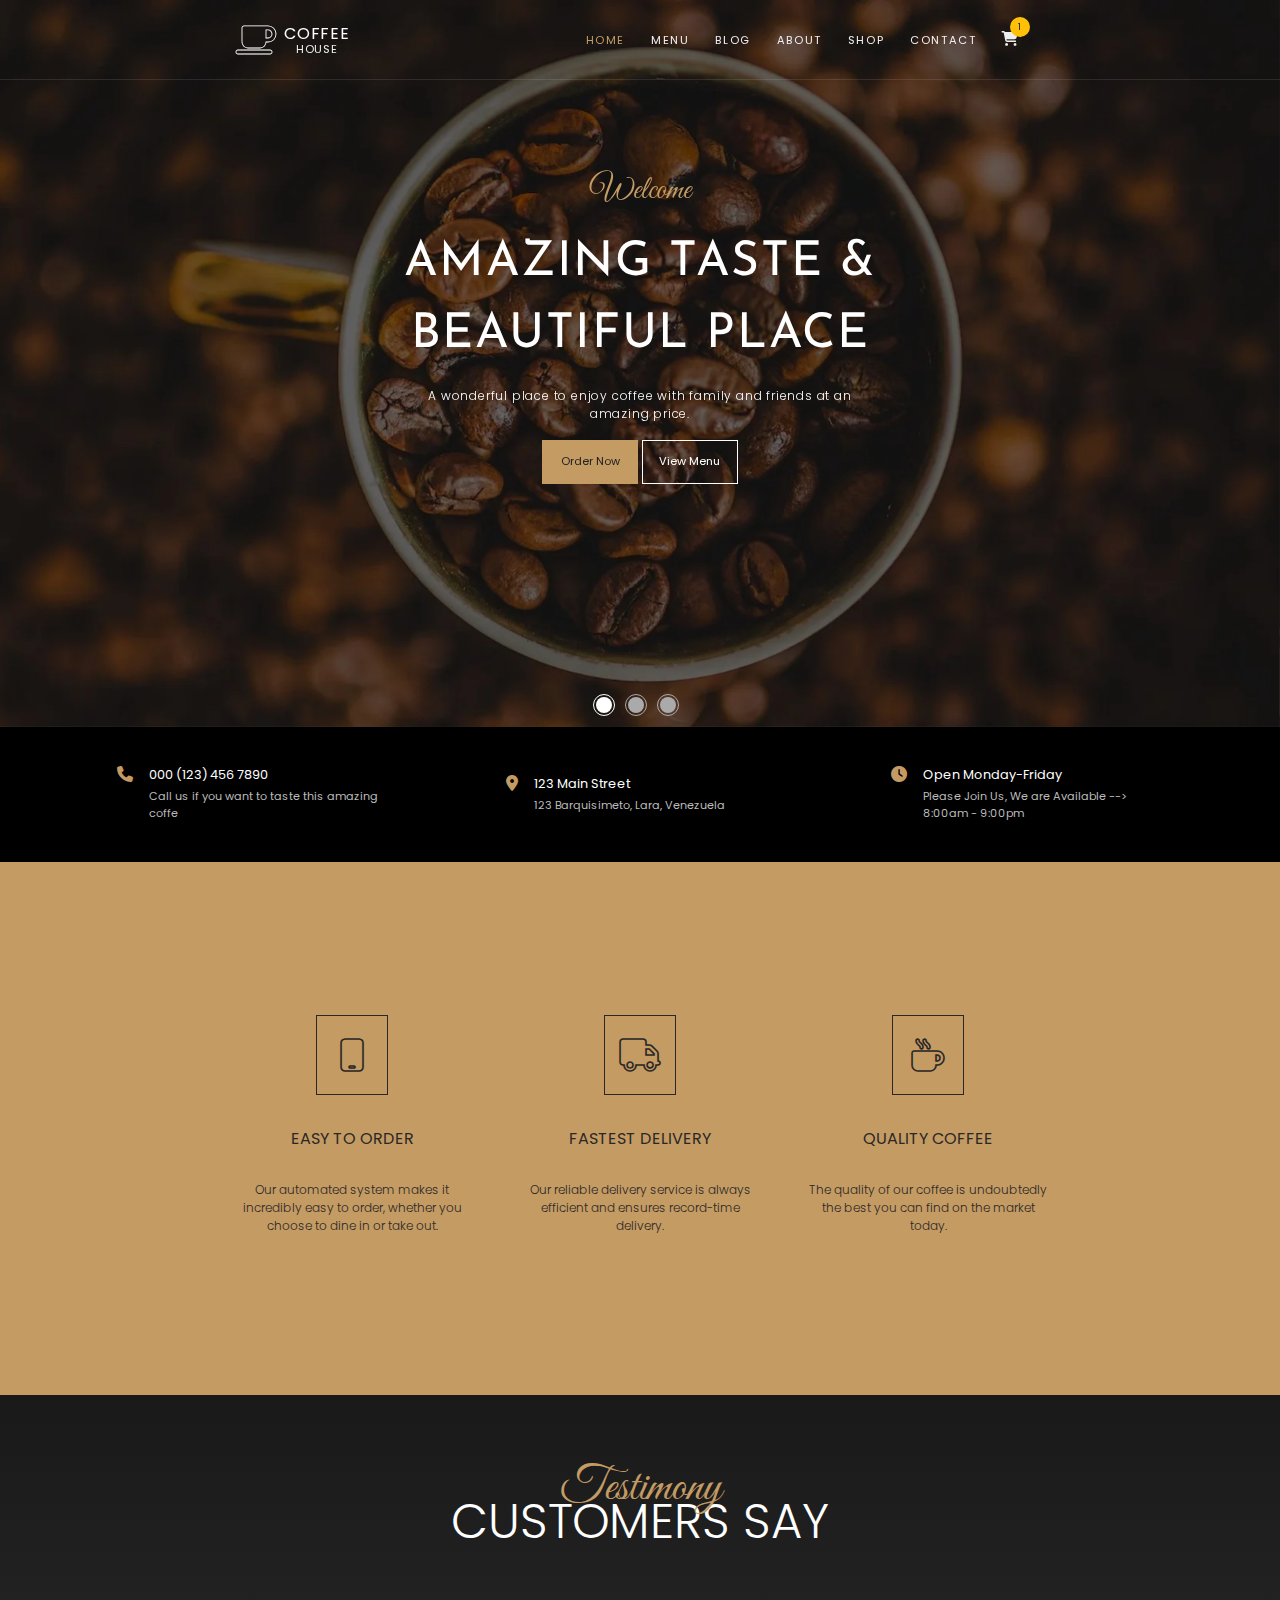
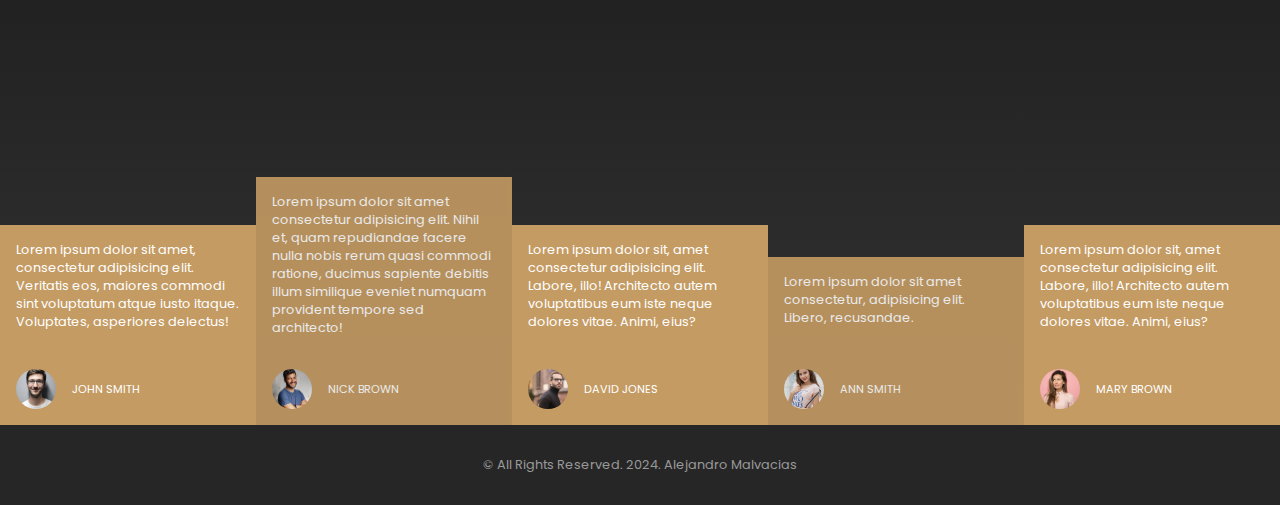
==== index.html @ 24fc2334 "Finish the project" ====
<!DOCTYPE html>
<html lang="en">
  <head>
    <meta charset="UTF-8" />
    <meta http-equiv="X-UA-Compatible" content="IE=edge" />
    <meta name="viewport" content="width=device-width, initial-scale=1.0" />
    <title>Coffee House</title>
    <link rel="stylesheet" href="styles/styles.css" />
    <link
      rel="stylesheet"
      href="https://cdnjs.cloudflare.com/ajax/libs/font-awesome/6.2.1/css/all.min.css"
    />
    <link rel="preconnect" href="https://fonts.googleapis.com" />
    <link rel="preconnect" href="https://fonts.gstatic.com" crossorigin />
    <link
      href="https://fonts.googleapis.com/css2?family=Great+Vibes&family=Josefin+Sans:wght@300;400;700&family=Poppins:wght@300;400;700&display=swap"
      rel="stylesheet"
    />
    <link
      rel="stylesheet"
      href="https://cdn.jsdelivr.net/npm/swiper@8/swiper-bundle.min.css"
    />
  </head>
  <body>
    <!-- Container -->
    <div class="container">
      <nav class="navbar">
        <div class="logo">
          <i class="fa-solid fa-mug-saucer"></i>
          <div class="logo-text">
            <span>Coffee</span>
            <span>House</span>
          </div>
        </div>
        <div class="navigation">
          <a href="index.html" target="_blank">Home</a>
          <a href="menu.html" target="_blank">Menu</a>
          <a href="#">Blog</a>
          <a href="#">About</a>
          <a href="#">Shop</a>
          <a href="contact.html" target="_blank">Contact</a>
          <a href="#"><i class="fa-solid fa-cart-shopping"></i></a>
        </div>
      </nav>
      <section class="landing">
        <div class="banner">
          <h3 class="main-heading">Welcome</h3>
          <h1>Amazing taste & beautiful place</h1>
          <p>
            A wonderful place to enjoy coffee with family and friends at an amazing price.
          </p>
          <button type="button" class="banner-btn banner-btn-1">
            Order Now
          </button>
          <button type="button" class="banner-btn banner-btn-2">
            View Menu
          </button>
        </div>
        <div class="swiper">
          <div class="swiper-wrapper">
            <div class="swiper-slide"><img src="images/image1.webp" /></div>
            <div class="swiper-slide"><img src="images/image2.webp" /></div>
            <div class="swiper-slide"><img src="images/image3.webp" /></div>
          </div>
          <div class="swiper-pagination"></div>
        </div>
        <div class="landing-contact">
          <div class="details">
            <i class="fa-solid fa-phone"></i>
            <div>
              <span>000 (123) 456 7890</span>
              <span>Call us if you want to taste this amazing coffe</span>
            </div>
          </div>
          <div class="details">
            <i class="fa-solid fa-location-dot"></i>
            <div>
              <span>123 Main Street</span>
              <span>123 Barquisimeto, Lara, Venezuela</span>
            </div>
          </div>
          <div class="details">
            <i class="fa-solid fa-clock"></i>
            <div>
              <span>Open Monday-Friday</span>
              <span>Please Join Us, We are Available --> 8:00am - 9:00pm</span>
            </div>
          </div>
        </div>
      </section>
      <section class="about">
        <div>
          <i class="fa-solid fa-mobile"></i>
          <h1>Easy to Order</h1>
          <p>
            Our automated system makes it incredibly easy to order, whether you choose to dine in or take out.
          </p>
        </div>
        <div>
          <i class="fa-solid fa-truck"></i>
          <h1>Fastest Delivery</h1>
          <p>
            Our reliable delivery service is always efficient and ensures record-time delivery.
          </p>
        </div>
        <div>
          <i class="fa-solid fa-mug-hot"></i>
          <h1>Quality Coffee</h1>
          <p>
            The quality of our coffee is undoubtedly the best you can find on the market today.
          </p>
        </div>
      </section>
      <section class="customers">
        <div class="customers-banner">
          <h3 class="main-heading">Testimony</h3>
          <h1>Customers Say</h1>
        </div>
        <div class="clients">
          <div class="client">
            <p>
              Lorem ipsum dolor sit amet, consectetur adipisicing elit.
              Veritatis eos, maiores commodi sint voluptatum atque iusto itaque.
              Voluptates, asperiores delectus!
            </p>
            <div>
              <img src="images/client1.webp"/>
              <span>John Smith</span>
            </div>
          </div>
          <div class="client">
            <p>
              Lorem ipsum dolor sit amet consectetur adipisicing elit. Nihil et,
              quam repudiandae facere nulla nobis rerum quasi commodi ratione,
              ducimus sapiente debitis illum similique eveniet numquam provident
              tempore sed architecto!
            </p>
            <div>
              <img src="images/client2.webp"/>
              <span>Nick Brown</span>
            </div>
          </div>
          <div class="client">
            <p>
              Lorem ipsum dolor sit, amet consectetur adipisicing elit. Labore,
              illo! Architecto autem voluptatibus eum iste neque dolores vitae.
              Animi, eius?
            </p>
            <div>
              <img src="images/client3.webp"/>
              <span>david Jones</span>
            </div>
          </div>
          <div class="client">
            <p>
              Lorem ipsum dolor sit amet consectetur, adipisicing elit. Libero,
              recusandae.
            </p>
            <div>
              <img src="images/client4.webp"/>
              <span>Ann Smith</span>
            </div>
          </div>
          <div class="client">
            <p>
              Lorem ipsum dolor sit, amet consectetur adipisicing elit. Labore,
              illo! Architecto autem voluptatibus eum iste neque dolores vitae.
              Animi, eius?
            </p>
            <div>
              <img src="images/client5.webp"/>
              <span>Mary Brown</span>
            </div>
          </div>
        </div>
      </section>
      <footer>
        <p class="copyright">
          &copy; All Rights Reserved. 2024. Alejandro Malvacias
        </p>
      </footer>
    </div>
    <script src="https://cdn.jsdelivr.net/npm/swiper@8/swiper-bundle.min.js"></script>
    <script src="scripts/script.js"></script>
  </body>
</html>
---- styles/styles.css ----
* {
  margin: 0;
  padding: 0;
  box-sizing: border-box;
  text-decoration: none;
  outline: none;
  font-family: "Poppins", sans-serif;
}

html {
  font-size: 62.5%;
}

.container {
  width: 100%;
  height: 100%;
}


.navbar {
  width: 100%;
  height: 10rem;
  position: fixed;
  top: 0;
  left: 0;
  z-index: 100;
  display: flex;
  justify-content: space-evenly;
  align-items: center;
  border-bottom: 0.1rem solid rgba(255, 255, 255, 0.1);
  z-index: 300;
  transition: all 0.5s;
}

.sticky.navbar {
  height: 8rem;
  background-color: #000;
}

.logo {
  display: flex;
  align-items: center;
  cursor: pointer;
}

.logo i {
  font-size: 4rem;
  -webkit-text-stroke: 0.1rem #fff;
  color: transparent;
  margin-right: 1rem;
}

.logo-text {
  display: flex;
  flex-direction: column;
  text-align: center;
}

.logo-text span:nth-child(1) {
  font-size: 2rem;
  text-transform: uppercase;
  letter-spacing: 0.1rem;
  color: #fff;
}

.logo-text span:nth-child(2) {
  font-size: 1.4rem;
  text-transform: uppercase;
  letter-spacing: 0.1rem;
  color: #eee;
  margin-top: -0.7rem;
}

.navigation a {
  font-size: 1.4rem;
  text-transform: uppercase;
  color: #eee;
  margin-right: 3rem;
  letter-spacing: 0.2rem;
  position: relative;
  transition: color 0.3s;
}

.navigation a:hover {
  color: #c49b63;
}

.navigation a:nth-child(1) {
  color: #c49b63;
}

.navigation a:last-child {
  font-size: 1.8rem;
}

.navigation a:last-child::after {
  content: "1";
  width: 2.5rem;
  height: 2.5rem;
  background-color: #ffc107;
  border-radius: 50%;
  position: absolute;
  top: -1.5rem;
  left: 1rem;
  display: flex;
  justify-content: center;
  align-items: center;
  color: #222;
  font-size: 1.2rem;
}

.landing {
  width: 100%;
  height: 95vh;
  position: relative;
}

.banner {
  position: absolute;
  top: 20%;
  left: 50%;
  transform: translateX(-50%);
  z-index: 100;
  text-align: center;
}

.main-heading {
  font-family: "Great Vibes", cursive;
  font-size: 4rem;
  font-weight: 300;
  color: #c49b63;
}

.banner h1 {
  font-family: "Josefin Sans", sans-serif;
  font-size: 6rem;
  font-weight: 400;
  text-transform: uppercase;
  color: #fff;
  margin: 2rem 0;
  line-height: 1.5;
  letter-spacing: 0.2rem;
}

.banner p {
  font-size: 1.5rem;
  font-weight: 300;
  color: #fff;
  width: 60rem;
  margin: 0 auto 2rem auto;
  letter-spacing: 0.1rem;
}

.banner-btn {
  width: 12rem;
  height: 5.5rem;
  cursor: pointer;
  margin: 0.1rem;
  font-size: 1.4rem;
  transition: all 0.3s;
}

.banner-btn-1 {
  background-color: #c49b63;
  border: none;
  color: #222;
}

.banner-btn-1:hover {
  background-color: transparent;
  color: #c49b63;
  border: 0.1rem solid #c49b63;
}

.banner-btn-2 {
  background-color: transparent;
  color: #c49b63;
  border: 0.1rem solid #fff;
  color: #fff;
}

.banner-btn-2:hover {
  background-color: #c49b63;
  color: #222;
  border: 0.1rem solid #c49b63;
}

.swiper {
  width: 100%;
  height: 85%;
}

.swiper-slide img {
  width: 100%;
  height: 100%;
  object-fit: cover;
}

span.swiper-pagination-bullet {
  width: 2rem;
  height: 2rem;
  opacity: 1;
  margin-right: 1.5rem !important;
  background-color: #aaa;
  position: relative;
}

span.swiper-pagination-bullet::after {
  content: "";
  width: 2.5rem;
  height: 2.5rem;
  border-radius: 50%;
  position: absolute;
  top: 50%;
  left: 50%;
  transform: translate(-50%, -50%);
  background-color: transparent;
  border: 0.2rem solid #aaa;
}

span.swiper-pagination-bullet.swiper-pagination-bullet-active {
  background-color: #fff;
}

span.swiper-pagination-bullet.swiper-pagination-bullet-active::after {
  border: 0.2rem solid #fff;
}

.landing-contact {
  position: absolute;
  top: 85%;
  left: 0;
  width: 100%;
  height: 15vh;
  background-color: #000;
  display: flex;
  justify-content: space-evenly;
  align-items: center;
  color: #fff;
}

.details {
  display: flex;
}

.details i {
  font-size: 2rem;
  color: #c49b63;
  margin-right: 2rem;
}

.details div {
  display: flex;
  flex-direction: column;
  font-family: "Josefin Sans", sans-serif;
}

.details div span:nth-child(1) {
  font-size: 1.6rem;
  color: #fff;
  margin-bottom: 0.5rem;
}

.details div span:nth-child(2) {
  font-size: 1.4rem;
  color: #bbb;
  width: 30rem;
}

.about {
  width: 100%;
  height: 60vh;
  background-color: #c49b63;
  display: flex;
  align-items: center;
  justify-content: center;
}

.about div {
  width: 30rem;
  height: 35rem;
  margin: 0 3rem;
  text-align: center;
  display: flex;
  flex-direction: column;
  align-items: center;
  justify-content: space-evenly;
}

.about i {
  width: 9rem;
  height: 10rem;
  font-size: 4rem;
  -webkit-text-stroke: 0.2rem #2a2727;
  color: transparent;
  border: 0.1rem solid #2a2727;
  display: flex;
  justify-content: center;
  align-items: center;
}

.about h1 {
  font-size: 2rem;
  font-weight: 400;
  text-transform: uppercase;
  color: #2a2727;
}

.about p {
  font-size: 1.5rem;
  font-weight: 300;
  color: #2a2727;
}

.menu {
  width: 100%;
  height: 70vh;
  background: linear-gradient(rgba(0, 0, 0, 0.9), rgba(0, 0, 0, 0.9)),
    url(images/image8.webp) center no-repeat;
  background-size: cover;
  display: flex;
  align-items: center;
}

.menu-left {
  text-align: right;
  margin-right: 3rem;
  width: 50%;
}

.menu-left .main-heading {
  font-size: 6rem;
}

.menu-left h1 {
  font-size: 6rem;
  font-weight: 300;
  text-transform: uppercase;
  color: #fff;
  margin-top: -4rem;
}

.menu-left p {
  font-size: 1.4rem;
  color: #777;
  width: 50rem;
  margin: 2rem 0 4rem auto;
  line-height: 1.2;
}

.menu-btn {
  width: 15rem;
  height: 5.5rem;
  cursor: pointer;
  margin: 0.1rem;
  font-size: 1.3rem;
  background-color: transparent;
  border: 0.1rem solid #c49b63;
  color: #c49b63;
  text-transform: uppercase;
  transition: all 0.3s;
}

.menu-btn:hover {
  background-color: #c49b63;
  color: #222;
}

.menu-right {
  margin-left: 3rem;
  width: 50%;
}

.menu-right-images {
  width: 60rem;
  display: flex;
  flex-wrap: wrap;
}

.menu-img-wrapper {
  width: 25rem;
  height: 25rem;
  margin: 2rem;
  overflow: hidden;
}

.menu-right-images img {
  width: 100%;
  height: 100%;
  object-fit: cover;
  cursor: pointer;
  transition: transform 0.6s;
}

.menu-img-wrapper:hover img {
  transform: scale(1.3);
}

.data {
  width: 100%;
  height: 50vh;
  background: linear-gradient(rgba(0, 0, 0, 0.4), rgba(0, 0, 0, 0.3)),
    url(images/image7.webp) center no-repeat;
  background-size: cover;
  display: flex;
  justify-content: center;
  align-items: center;
}

.data > div {
  width: 25rem;
  height: 30rem;
  display: flex;
  flex-direction: column;
  align-items: center;
  justify-content: space-evenly;
}

.icon-wrapper {
  width: 8rem;
  height: 8rem;
  position: relative;
  cursor: pointer;
}

.icon-bg {
  display: block;
  width: 100%;
  height: 100%;
  border: 0.1rem solid #c49b63;
  transition: all 0.3s;
}

.data i {
  position: absolute;
  top: 50%;
  left: 50%;
  transform: translate(-50%, -50%);
  font-size: 3rem;
  -webkit-text-stroke: 0.2rem #c49b63;
  color: transparent;
  transition: all 0.3;
  z-index: 100;
}

.icon-wrapper:hover .icon-bg {
  background-color: #c49b63;
  -webkit-text-stroke: 0.2rem #2a2727;
  transform: rotateZ(135deg);
}

.icon-wrapper:hover i {
  -webkit-text-stroke: 0.2rem #2a2727;
}

.num {
  font-size: 3rem;
  color: #c49b63;
}

.info {
  font-size: 1.8rem;
  color: #999;
}

.customers {
  width: 100%;
  height: 70vh;
  background: linear-gradient(rgba(0, 0, 0, 0.9), rgba(0, 0, 0, 0.8)),
    url(images/image8.webp) center no-repeat;
  background-size: cover;
  position: relative;
}

.customers-banner {
  position: absolute;
  top: 10%;
  left: 50%;
  transform: translateX(-50%);
  text-align: center;
}

.customers-banner .main-heading {
  font-size: 6rem;
  position: relative;
  z-index: 10;
}

.customers-banner h1 {
  font-size: 6rem;
  font-weight: 300;
  text-transform: uppercase;
  color: #fff;
  margin-top: -4rem;
}

.customers-banner p {
  font-size: 1.6rem;
  color: #777;
  margin-top: 4rem;
  line-height: 1.2;
}

.clients {
  position: absolute;
  bottom: 0;
  display: flex;
  align-items: flex-end;
}

.client {
  width: 25%;
  height: 25rem;
  background-color: #c49b63;
  padding: 2rem;
  color: #fff;
  position: relative;
}

.client:nth-child(2) {
  height: 31rem;
}

.client:nth-child(4) {
  height: 21rem;
}

.client:nth-child(even) {
  opacity: 0.9;
}

.client img {
  width: 5rem;
  height: 5rem;
  object-fit: cover;
  border-radius: 50%;
  margin-right: 2rem;
}

.client p {
  font-size: 1.6rem;
  margin-bottom: 2rem;
}

.client div {
  display: flex;
  align-items: center;
  position: absolute;
  bottom: 2rem;
}

.client div span {
  font-size: 1.4rem;
  text-transform: uppercase;
}


.contact {
  margin-top: 2rem;
  width: 100%;
  height: 60vh;
  background-color: #000;
  display: flex;
}

.contact-left {
    
  width: 50%;
  height: 100%;
  background: linear-gradient(rgba(0, 0, 0, 0.5), rgba(0, 0, 0, 0.4)),
    url(images/image1.webp) center no-repeat;
  background-size: cover;
}

.contact-right {
  width: 50%;
  height: 100%;
  display: flex;
  justify-content: center;
  align-items: center;
}

.contact-right h1 {
  font-size: 4rem;
  font-weight: 300;
  color: #fff;
  margin: 0 0 3rem 2rem;
}

.input-group {
  display: flex;
}

.input-group input,
textarea {
  width: 30rem;
  height: 5rem;
  padding: 1rem 1rem 2rem 0;
  margin: 2rem;
  background-color: transparent;
  border: none;
  border-bottom: 0.1rem solid rgba(255, 255, 255, 0.3);
  color: #fff;
}

.input-group textarea {
  resize: none;
  height: 5rem;
}

textarea::-webkit-scrollbar {
  display: none;
}

.input-group input::placeholder,
.input-group textarea::placeholder {
  color: #fff;
}

.contact-btn {
  width: 30rem;
  height: 6rem;
  background-color: #c49b63;
  color: #2a2727;
  margin: 1rem 2rem;
  border: none;
  cursor: pointer;
}

footer {
  width: 100%;
  height: 10rem;
  display: flex;
  justify-content: center;
  align-items: center;
  background-color: #262626;
}

.copyright {
  font-size: 1.6rem;
  color: #999;
}

@media (max-width: 1500px) {
  html {
    font-size: 55%;
  }
}

@media (max-width: 1300px) {
  html {
    font-size: 50%;
  }
}

@media (max-width: 1100px) {
  html {
    font-size: 45%;
  }
  .menu-img-wrapper {
    width: 18rem;
    height: 18rem;
  }

  .customers {
    height: 120vh;
  }

  .clients {
    flex-direction: column;
  }

  .client {
    width: 100%;
    height: 15rem;
  }

  .client:nth-child(2) {
    height: 15rem;
  }

  .client:nth-child(4) {
    height: 15rem;
  }

  .contact-left {
    display: none;
  }

  .contact-right {
    width: 100%;
  }

  .input-group input,
  textarea,
  .contact-btn {
    width: 40rem;
  }
}

@media (max-width: 900px) {
  .landing-contact div span:nth-child(2) {
    display: none;
  }
  .menu-right {
    display: none;
  }

  .menu-left {
    width: 100%;
    text-align: center;
    margin-right: 0;
  }

  .menu-left p {
    margin: 2rem auto 4rem auto;
  }

  .customers {
    height: 140vh;
  }

  .customers-banner p {
    width: 60rem;
  }

  .client {
    height: 18rem;
  }

  .client:nth-child(2) {
    height: 18rem;
  }

  .client:nth-child(4) {
    height: 18rem;
  }

  .contact {
    height: 80%;
  }

  .input-group {
    flex-direction: column;
  }

  .input-group input,
  textarea,
  .contact-btn {
    width: 60rem;
  }
}

@media (max-width: 600px) {
  html {
    font-size: 35%;
  }

  .landing-contact {
    height: 19rem;
    flex-direction: column;
    align-items: center;
  }
  .details div {
    width: 20rem;
  }

  .about {
    height: 80vh;
    flex-direction: column;
  }

  .about div {
    width: 60rem;
    margin: 0 2rem;
  }

  .customers {
    height: 110vh;
  }
}

@media (max-width: 450px) {
  .logo {
    display: none;
  }

  .input-group input,
  textarea,
  .contact-btn {
    width: 50rem;
  }
}
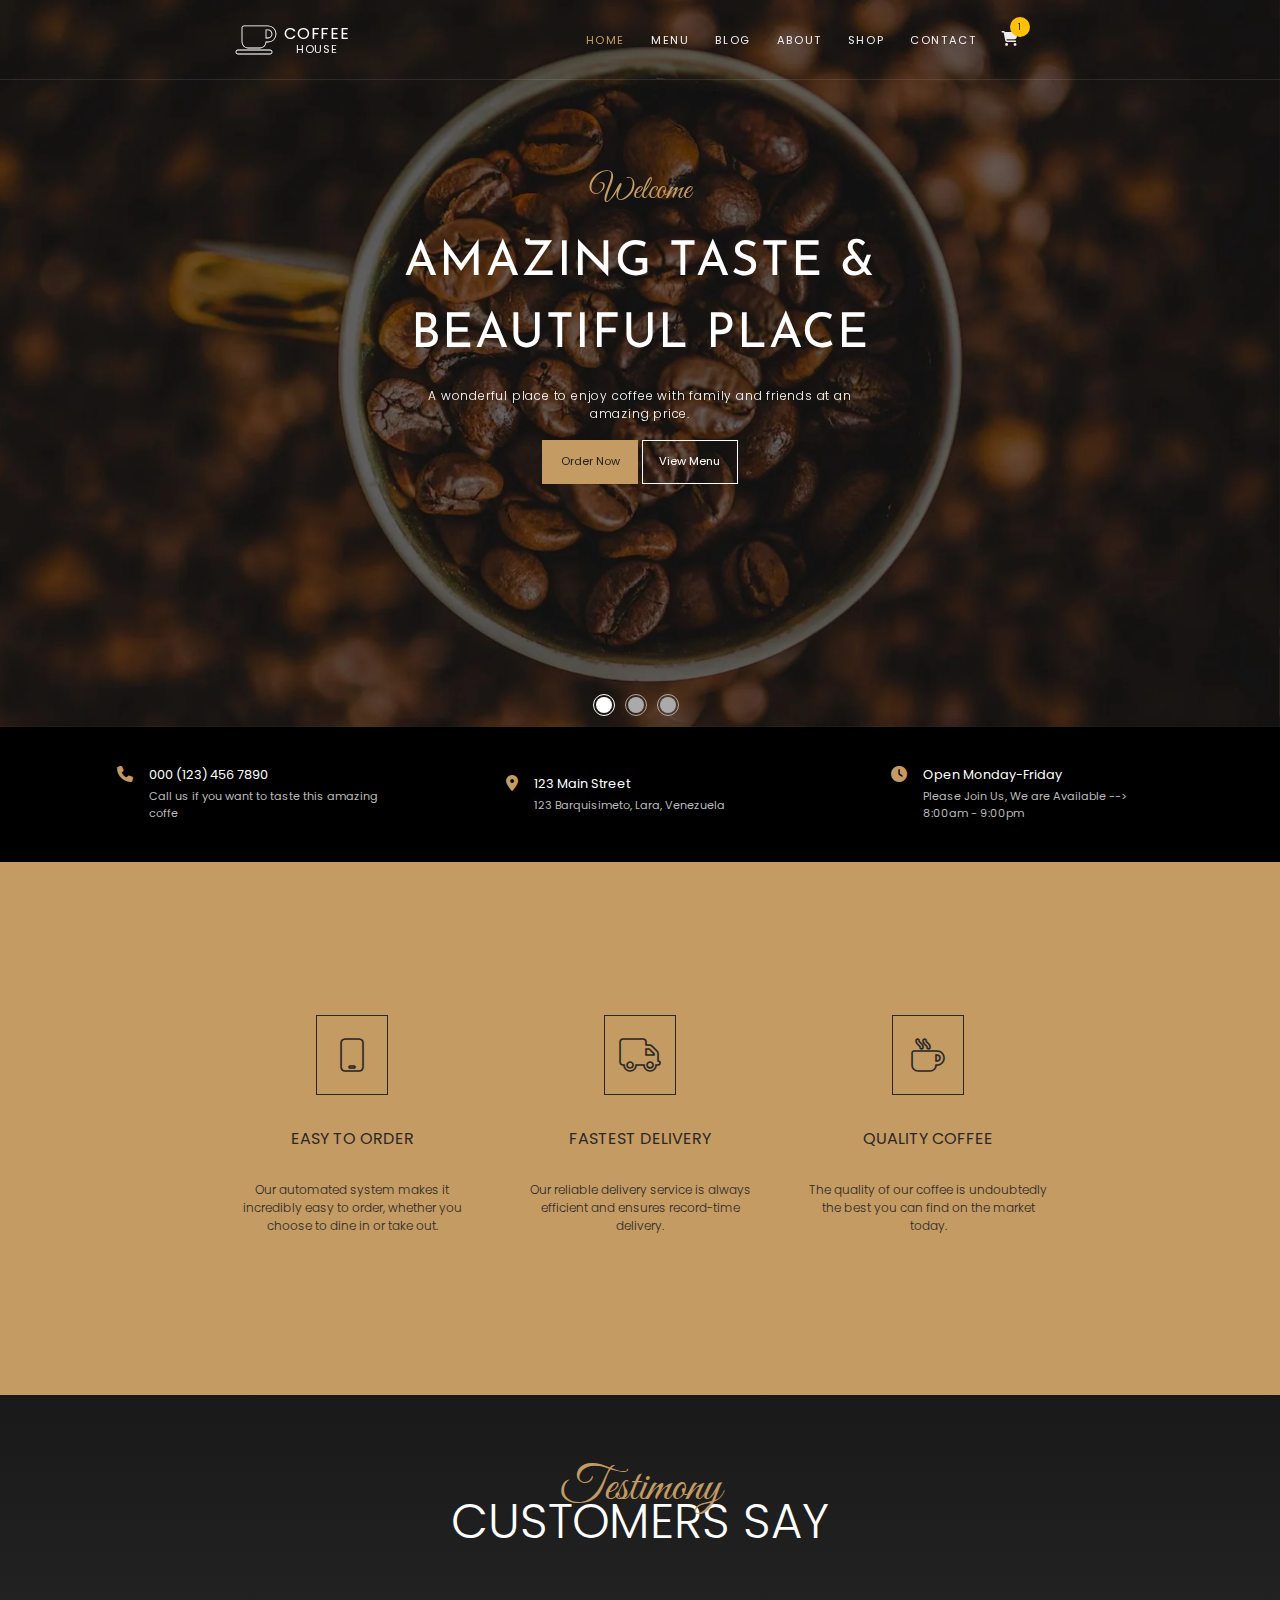
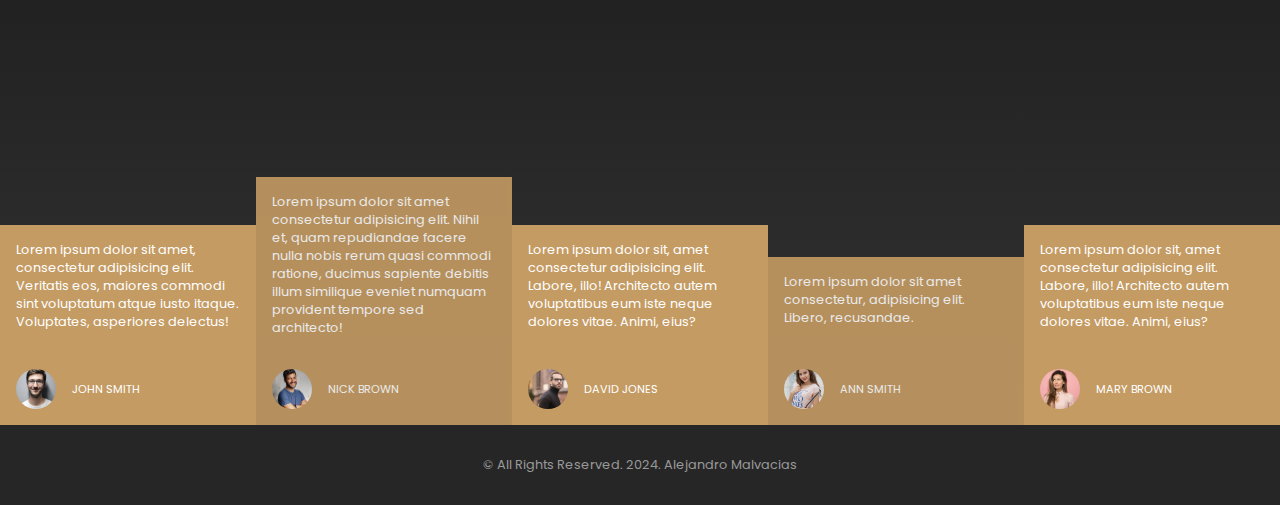
==== commit 0ba8f134: "Fix Bugs" ====
--- a/index.html
+++ b/index.html
@@ -1,25 +1,17 @@
 <!DOCTYPE html>
 <html lang="en">
   <head>
-    <meta charset="UTF-8" />
-    <meta http-equiv="X-UA-Compatible" content="IE=edge" />
-    <meta name="viewport" content="width=device-width, initial-scale=1.0" />
+    <meta charset="UTF-8">
+    <meta name="viewport" content="width=device-width, initial-scale=1.0">
+    <meta name="author" content="Alejandro Malvacias">
+    <meta name="description" content="Coffe Shop Project">
     <title>Coffee House</title>
-    <link rel="stylesheet" href="styles/styles.css" />
-    <link
-      rel="stylesheet"
-      href="https://cdnjs.cloudflare.com/ajax/libs/font-awesome/6.2.1/css/all.min.css"
-    />
-    <link rel="preconnect" href="https://fonts.googleapis.com" />
-    <link rel="preconnect" href="https://fonts.gstatic.com" crossorigin />
-    <link
-      href="https://fonts.googleapis.com/css2?family=Great+Vibes&family=Josefin+Sans:wght@300;400;700&family=Poppins:wght@300;400;700&display=swap"
-      rel="stylesheet"
-    />
-    <link
-      rel="stylesheet"
-      href="https://cdn.jsdelivr.net/npm/swiper@8/swiper-bundle.min.css"
-    />
+    <link rel="stylesheet" href="styles/styles.css"/>
+    <link rel="stylesheet" href="https://cdnjs.cloudflare.com/ajax/libs/font-awesome/6.2.1/css/all.min.css"/>
+    <link rel="preconnect" href="https://fonts.googleapis.com"/>
+    <link rel="preconnect" href="https://fonts.gstatic.com" crossorigin/>
+    <link href="https://fonts.googleapis.com/css2?family=Great+Vibes&family=Josefin+Sans:wght@300;400;700&family=Poppins:wght@300;400;700&display=swap" rel="stylesheet"/>
+    <link rel="stylesheet" href="https://cdn.jsdelivr.net/npm/swiper@8/swiper-bundle.min.css"/>
   </head>
   <body>
     <!-- Container -->
@@ -58,9 +50,9 @@
         </div>
         <div class="swiper">
           <div class="swiper-wrapper">
-            <div class="swiper-slide"><img src="images/image1.webp" /></div>
-            <div class="swiper-slide"><img src="images/image2.webp" /></div>
-            <div class="swiper-slide"><img src="images/image3.webp" /></div>
+            <div class="swiper-slide"><img src="images/image1.webp" alt="Image1" /></div>
+            <div class="swiper-slide"><img src="images/image2.webp" alt="Image2"/></div>
+            <div class="swiper-slide"><img src="images/image3.webp" alt="Image3"/></div>
           </div>
           <div class="swiper-pagination"></div>
         </div>
@@ -124,7 +116,7 @@
               Voluptates, asperiores delectus!
             </p>
             <div>
-              <img src="images/client1.webp"/>
+              <img src="images/client1.webp" alt="Image Client 1"/>
               <span>John Smith</span>
             </div>
           </div>
@@ -136,7 +128,7 @@
               tempore sed architecto!
             </p>
             <div>
-              <img src="images/client2.webp"/>
+              <img src="images/client2.webp" alt="Image Client 2"/>
               <span>Nick Brown</span>
             </div>
           </div>
@@ -147,7 +139,7 @@
               Animi, eius?
             </p>
             <div>
-              <img src="images/client3.webp"/>
+              <img src="images/client3.webp" alt="Image Client 3"/>
               <span>david Jones</span>
             </div>
           </div>
@@ -157,7 +149,7 @@
               recusandae.
             </p>
             <div>
-              <img src="images/client4.webp"/>
+              <img src="images/client4.webp" alt="Image Client 4"/>
               <span>Ann Smith</span>
             </div>
           </div>
@@ -168,7 +160,7 @@
               Animi, eius?
             </p>
             <div>
-              <img src="images/client5.webp"/>
+              <img src="images/client5.webp" alt="Image Client 5"/>
               <span>Mary Brown</span>
             </div>
           </div>
